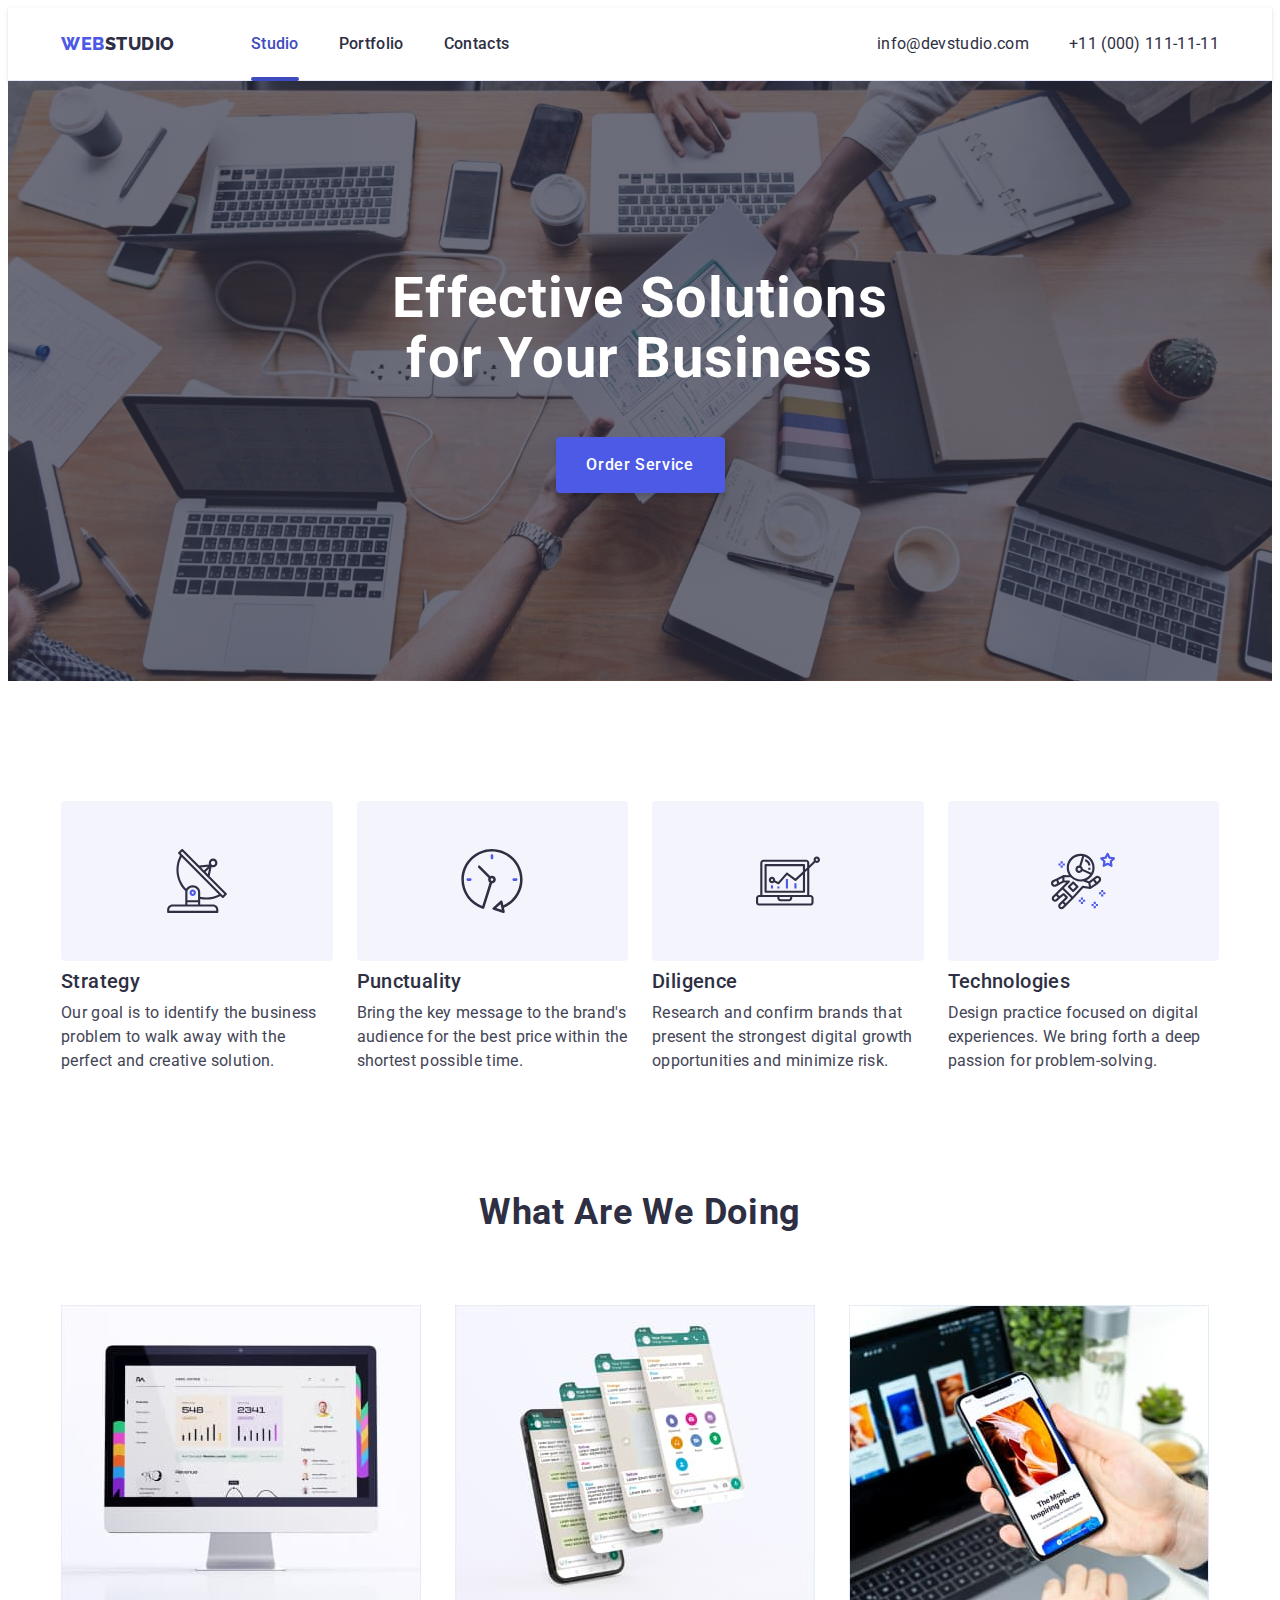
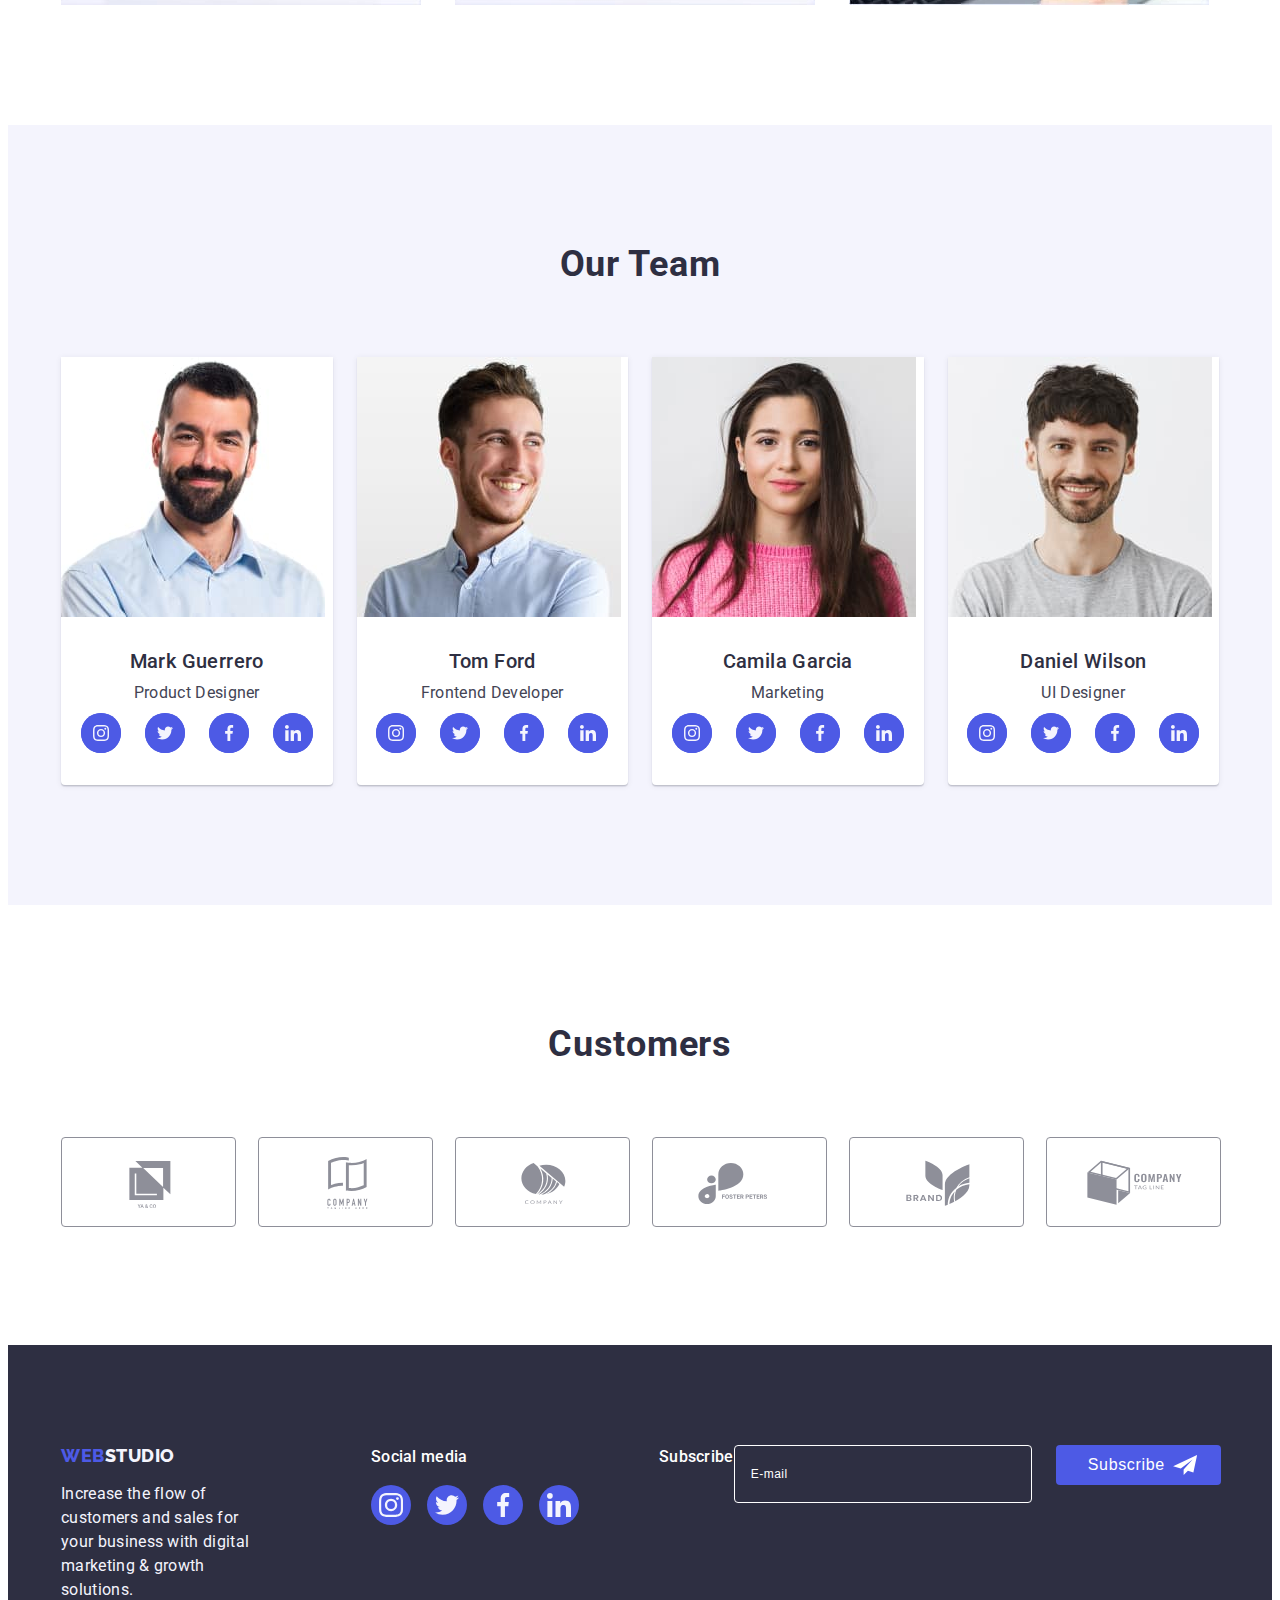
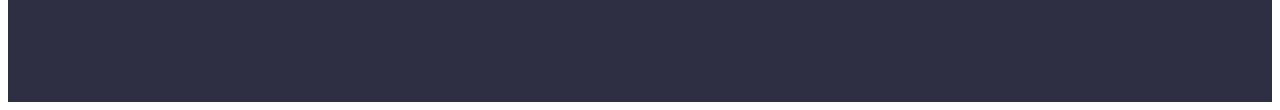
==== index.html @ 5b2fb9e5 "update" ====
<!DOCTYPE html>
<html lang="en">
  <head>
    <meta charset="UTF-8" />
    <meta http-equiv="X-UA-Compatible" content="IE=edge" />
    <meta name="viewport" content="width=device-width, initial-scale=1.0" />
    <link rel="preconnect" href="https://fonts.googleapis.com" />
    <link rel="preconnect" href="https://fonts.gstatic.com" crossorigin />
    <link
      href="https://fonts.googleapis.com/css2?family=Raleway:wght@800&family=Roboto:wght@400;500;700;900&display=swap"
      rel="stylesheet"
    />
    <title>Web Studio</title>
    <link
      rel="stylesheet"
      href="https://cdnjs.cloudflare.com/ajax/libs/modern-normalize/2.0.0/modern-normalize.min.css"
      integrity="sha512-4xo8blKMVCiXpTaLzQSLSw3KFOVPWhm/TRtuPVc4WG6kUgjH6J03IBuG7JZPkcWMxJ5huwaBpOpnwYElP/m6wg=="
      crossorigin="anonymous"
      referrerpolicy="no-referrer"
    />
    <link rel="stylesheet" href="./css/styles.css" />
  </head>
  <body>
    <!-- header -->

    <header class="header">
      <div class="container header-container">
        <nav class="header-navigation">
          <a href="./index.html" class="logo link"
            >Web<span class="span-header">Studio</span></a
          >

          <ul class="header-menu list">
            <li class="header-menu-item">
              <a href="./index.html" class="header-menu-link link current"
                >Studio</a
              >
            </li>
            <li class="header-menu-item">
              <a href="./portfolio.html" class="header-menu-link link"
                >Portfolio</a
              >
            </li>
            <li class="header-menu-item">
              <a href="" class="header-menu-link link">Contacts</a>
            </li>
          </ul>
        </nav>
        <address class="header-address">
          <ul class="adress list">
            <li class="header-address-item">
              <a
                class="header-address-link link"
                href="mailto:info@devstudio.com"
                >info@devstudio.com</a
              >
            </li>
            <li class="header-address-item link">
              <a class="header-address-link link" href="tel:+110001111111"
                >+11 (000) 111-11-11</a
              >
            </li>
          </ul>
        </address>
      </div>
    </header>
    <main>
      <section id="studio" class="hero">
        <div class="container hero-container">
          <h1 class="hero-title">Effective Solutions for Your Business</h1>
          <button class="hero-button" type="button" data-modal-open>
            Order Service
          </button>
        </div>
      </section>
      <section class="descrip">
        <div class="container">
          <h2 class="visually-hidden">Benefits</h2>
          <ul class="descrip-list list">
            <li class="descrip-list-item">
              <div class="descrip-icon-background">
                <svg class="descrip-icon" width="64" height="64">
                  <use href="./images/icons.svg#icon-antenna"></use>
                </svg>
              </div>
              <h3 class="descrip-list-title">Strategy</h3>
              <p class="descrip-list-descrip">
                Our goal is to identify the business problem to walk away with
                the perfect and creative solution.
              </p>
            </li>
            <li class="descrip-list-item">
              <div class="descrip-icon-background">
                <svg class="descrip-icon" width="64" height="64">
                  <use href="./images/icons.svg#icon-clock"></use>
                </svg>
              </div>
              <h3 class="descrip-list-title">Punctuality</h3>
              <p class="descrip-list-descrip">
                Bring the key message to the brand's audience for the best price
                within the shortest possible time.
              </p>
            </li>
            <li class="descrip-list-item">
              <div class="descrip-icon-background">
                <svg class="descrip-icon" width="64" height="64">
                  <use href="./images/icons.svg#icon-diagram"></use>
                </svg>
              </div>
              <h3 class="descrip-list-title">Diligence</h3>
              <p class="descrip-list-descrip">
                Research and confirm brands that present the strongest digital
                growth opportunities and minimize risk.
              </p>
            </li>
            <li class="descrip-list-item">
              <div class="descrip-icon-background">
                <svg class="descrip-icon" width="64" height="64">
                  <use href="./images/icons.svg#icon-astronaut"></use>
                </svg>
              </div>
              <h3 class="descrip-list-title">Technologies</h3>
              <p class="descrip-list-descrip">
                Design practice focused on digital experiences. We bring forth a
                deep passion for problem-solving.
              </p>
            </li>
          </ul>
        </div>
      </section>

      <!--  main activity section 3-->

      <section class="main-activity">
        <div class="container activity-contatiner">
          <h2 class="section-title">What are we doing</h2>
          <ul class="main-activity-list list">
            <li class="main-activity-item">
              <img
                src="./images/img1.jpg"
                alt="desktop computer"
                width="360"
                height="300"
              />
            </li>
            <li class="main-activity-item">
              <img
                src="./images/img2.jpg"
                alt="smartphone"
                width="360"
                height="300"
              />
            </li>
            <li class="main-activity-item">
              <img
                src="./images/img3.jpg"
                alt="laptop and smartphone"
                width="360"
                height="300"
              />
            </li>
          </ul>
        </div>
      </section>

      <!-- team section 4 -->
      <section class="team">
        <div class="container">
          <h2 class="section-title">Our Team</h2>
          <ul class="team-list list">
            <li class="team-item">
              <img
                class="image"
                src="./images/guerrero.jpg"
                alt="Product Designer"
                width="264"
                height="260"
              />
              <div class="card">
                <h3 class="team-item-name">Mark Guerrero</h3>
                <p class="team-item-position">Product Designer</p>
                <ul class="team-social list">
                  <li class="team-social-icon">
                    <a href="" target="blank" class="team-social-link">
                      <svg class="social-icon-svg" width="16" height="16">
                        <use href="./images/icons.svg#icon-instagram-2"></use>
                      </svg>
                    </a>
                  </li>
                  <li class="team-social-icon">
                    <a href="" target="blank" class="team-social-link">
                      <svg class="social-icon-svg" width="16" height="16">
                        <use href="./images/icons.svg#icon-twitter-1"></use>
                      </svg>
                    </a>
                  </li>
                  <li class="team-social-icon">
                    <a href="" target="blank" class="team-social-link">
                      <svg class="social-icon-svg" width="16" height="16">
                        <use href="./images/icons.svg#icon-facebook-1"></use>
                      </svg>
                    </a>
                  </li>
                  <li class="team-social-icon">
                    <a href="" target="blank" class="team-social-link">
                      <svg class="social-icon-svg" width="16" height="16">
                        <use href="./images/icons.svg#icon-linkedin-1"></use>
                      </svg>
                    </a>
                  </li>
                </ul>
              </div>
            </li>
            <li class="team-item">
              <img
                src="./images/ford.jpg"
                alt="Frontend Developer"
                width="264"
                height="260"
              />
              <div class="card">
                <h3 class="team-item-name">Tom Ford</h3>
                <p class="team-item-position">Frontend Developer</p>
                <ul class="team-social list">
                  <li class="team-social-icon">
                    <a href="" target="blank" class="team-social-link">
                      <svg class="social-icon-svg" width="16" height="16">
                        <use href="./images/icons.svg#icon-instagram-2"></use>
                      </svg>
                    </a>
                  </li>
                  <li class="team-social-icon">
                    <a href="" target="blank" class="team-social-link">
                      <svg class="social-icon-svg" width="16" height="16">
                        <use href="./images/icons.svg#icon-twitter-1"></use>
                      </svg>
                    </a>
                  </li>
                  <li class="team-social-icon">
                    <a href="" target="blank" class="team-social-link">
                      <svg class="social-icon-svg" width="16" height="16">
                        <use href="./images/icons.svg#icon-facebook-1"></use>
                      </svg>
                    </a>
                  </li>
                  <li class="team-social-icon">
                    <a href="" target="blank" class="team-social-link">
                      <svg class="social-icon-svg" width="16" height="16">
                        <use href="./images/icons.svg#icon-linkedin-1"></use>
                      </svg>
                    </a>
                  </li>
                </ul>
              </div>
            </li>
            <li class="team-item">
              <img
                src="./images/garcia.jpg"
                alt="Marketing"
                width="264"
                height="260"
              />
              <div class="card">
                <h3 class="team-item-name">Camila Garcia</h3>
                <p class="team-item-position">Marketing</p>
                <ul class="team-social list">
                  <li class="team-social-icon">
                    <a href="" target="blank" class="team-social-link">
                      <svg class="social-icon-svg" width="16" height="16">
                        <use href="./images/icons.svg#icon-instagram-2"></use>
                      </svg>
                    </a>
                  </li>
                  <li class="team-social-icon">
                    <a href="" target="blank" class="team-social-link">
                      <svg class="social-icon-svg" width="16" height="16">
                        <use href="./images/icons.svg#icon-twitter-1"></use>
                      </svg>
                    </a>
                  </li>
                  <li class="team-social-icon">
                    <a href="" target="blank" class="team-social-link">
                      <svg class="social-icon-svg" width="16" height="16">
                        <use href="./images/icons.svg#icon-facebook-1"></use>
                      </svg>
                    </a>
                  </li>
                  <li class="team-social-icon">
                    <a href="" target="blank" class="team-social-link">
                      <svg class="social-icon-svg" width="16" height="16">
                        <use href="./images/icons.svg#icon-linkedin-1"></use>
                      </svg>
                    </a>
                  </li>
                </ul>
              </div>
            </li>
            <li class="team-item">
              <img
                src="./images/wilson.jpg"
                alt="UI Designer"
                width="264"
                height="260"
              />
              <div class="card">
                <h3 class="team-item-name">Daniel Wilson</h3>
                <p class="team-item-position">UI Designer</p>
                <ul class="team-social list">
                  <li class="team-social-icon">
                    <a href="" target="blank" class="team-social-link">
                      <svg class="social-icon-svg" width="16" height="16">
                        <use href="./images/icons.svg#icon-instagram-2"></use>
                      </svg>
                    </a>
                  </li>
                  <li class="team-social-icon">
                    <a href="" target="blank" class="team-social-link">
                      <svg class="social-icon-svg" width="16" height="16">
                        <use href="./images/icons.svg#icon-twitter-1"></use>
                      </svg>
                    </a>
                  </li>
                  <li class="team-social-icon">
                    <a href="" target="blank" class="team-social-link">
                      <svg class="social-icon-svg" width="16" height="16">
                        <use href="./images/icons.svg#icon-facebook-1"></use>
                      </svg>
                    </a>
                  </li>
                  <li class="team-social-icon">
                    <a href="" target="blank" class="team-social-link">
                      <svg class="social-icon-svg" width="16" height="16">
                        <use href="./images/icons.svg#icon-linkedin-1"></use>
                      </svg>
                    </a>
                  </li>
                </ul>
              </div>
            </li>
          </ul>
        </div>
      </section>

      <!-- section 5 custumers -->

      <section class="custumers">
        <div class="container">
          <h2 class="section-title">Customers</h2>
          <ul class="custumer-list list">
            <li class="custumer-list-item">
              <a href="" target="blank" class="custumer-link">
                <svg class="custumer-icon" width="104" height="56">
                  <use href="./images/icons.svg#icon-Logo"></use>
                </svg>
              </a>
            </li>
            <li class="custumer-list-item">
              <a href="" target="blank" class="custumer-link">
                <svg class="custumer-icon" width="104" height="56">
                  <use href="./images/icons.svg#icon-Logo1"></use>
                </svg>
              </a>
            </li>
            <li class="custumer-list-item">
              <a href="" target="blank" class="custumer-link">
                <svg class="custumer-icon" width="104" height="56">
                  <use href="./images/icons.svg#icon-Logo2"></use>
                </svg>
              </a>
            </li>
            <li class="custumer-list-item">
              <a href="" target="blank" class="custumer-link">
                <svg class="custumer-icon" width="104" height="56">
                  <use href="./images/icons.svg#icon-Logo3"></use>
                </svg>
              </a>
            </li>
            <li class="custumer-list-item">
              <a href="" target="blank" class="custumer-link">
                <svg class="custumer-icon" width="104" height="56">
                  <use href="./images/icons.svg#icon-Logo4"></use>
                </svg>
              </a>
            </li>
            <li class="custumer-list-item">
              <a href="" target="blank" class="custumer-link">
                <svg class="custumer-icon" width="104" height="56">
                  <use href="./images/icons.svg#icon-Logo5"></use>
                </svg>
              </a>
            </li>
          </ul>
        </div>
      </section>
    </main>

    <!-- footer  -->

    <footer class="footer">
      <div class="container footer-txt-container">
        <div class="footer-logo-box">
          <a href="./index.html" class="logo footer-logo link"
            >Web<span class="span-footer">Studio</span></a
          >
          <p class="footer-txt">
            Increase the flow of customers and sales for your business with
            digital marketing & growth solutions.
          </p>
        </div>
        <div class="social-container">
          <p class="footer-media-title">Social media</p>
          <ul class="footer-social list">
            <li class="footer-social-icon">
              <a href="" target="blank" class="footer-social-link">
                <svg class="footer-icon-svg" width="24" height="24">
                  <use href="./images/icons.svg#icon-instagram-2"></use>
                </svg>
              </a>
            </li>

            <li class="footer-social-icon">
              <a href="" target="blank" class="footer-social-link">
                <svg class="footer-icon-svg" width="24" height="24">
                  <use href="./images/icons.svg#icon-twitter-1"></use>
                </svg>
              </a>
            </li>
            <li class="footer-social-icon">
              <a href="" target="blank" class="footer-social-link">
                <svg class="footer-icon-svg" width="24" height="24">
                  <use href="./images/icons.svg#icon-facebook-1"></use>
                </svg>
              </a>
            </li>
            <li class="footer-social-icon">
              <a href="" target="blank" class="footer-social-link">
                <svg class="footer-icon-svg" width="24" height="24">
                  <use href="./images/icons.svg#icon-linkedin-1"></use>
                </svg>
              </a>
            </li>
          </ul>
        </div>
        <form class="footer-form">
          <p class="footer-input-name">Subscribe</p>
          <label for="footer-email" area-label="foote email"></label>
          <input
            type="email"
            name="footer-email"
            id="footer-email"
            placeholder="E-mail"
            class="footer-input"
          />
          <button type="submit" class="footer-button">
            Subscribe<svg class="footer-send" width="24" height="20">
              <use href="./images/icons.svg#icon-icon-send"></use>
            </svg>
          </button>
        </form>
      </div>
    </footer>

    <!-- modal -->

    <div class="backdrop is-hidden" data-modal>
      <div class="modal">
        <button type="button" class="modal-btn" data-modal-close>
          <svg class="modal-close" width="8" height="8">
            <use href="./images/icons.svg#icon-close-black-18dp-2-1"></use>
          </svg>
        </button>
        <p class="modal-title">Leave your contacts and we will call you back</p>
        <form class="modal-form">
          <div class="modal-field">
            <label for="user-name" class="modal-label">Name</label>
            <div class="input-wrap">
              <input
                type="text"
                name="user-name"
                id="user-name"
                class="modal-input"
              />
              <svg class="input-icon" width="12" height="12">
                <use href="./images/icons.svg#icon-Vector"></use>
              </svg>
            </div>
          </div>
          <div class="modal-field">
            <label for="user-tel" class="modal-label">Phone</label>
            <div class="input-wrap">
              <input
                type="tel"
                name="user-tel"
                id="user-tel"
                class="modal-input"
              />
              <svg class="input-icon" width="12" height="12">
                <use href="./images/icons.svg#icon-Vector-1"></use>
              </svg>
            </div>
          </div>
          <div class="modal-field">
            <label for="user-email" class="modal-label">Email</label>
            <div class="input-wrap">
              <input
                type="email"
                name="user-email"
                id="user-email"
                class="modal-input"
              />
              <svg class="input-icon" width="12" height="12">
                <use href="./images/icons.svg#icon-Vector-2"></use>
              </svg>
            </div>
          </div>
          <div class="modal-field">
            <textarea
              name="modal-text"
              id=""
              placeholder="Text input"
              class="modal-text"
            ></textarea>
          </div>
          <div class="modal-field">
            <input
              type="checkbox"
              name="policy"
              id="policy"
              class="input-check visually-hidden"
              value="true"
            />
            <label for="policy" class="check-txt"
              ><span>
                <svg class="check-icon" width="10" height="8">
                  <use href="./images/icons.svg#icon-checkmark"></use>
                </svg>
              </span>
              I accept the terms and conditions of the
              <a href="">Privacy Policy</a>
            </label>
          </div>
        </form>
        <button type="submit" class="modal-send">Send</button>
      </div>
    </div>
    <script src="./js/modal.js"></script>
  </body>
</html>
---- css/styles.css ----
:root {
  --brand-color: #4d5ae5;
  --main-color: #434455;
  --hover-color: #404bbf;
  --headings-color: #2e2f42;
  --background-color: #ffffff;
  --cloud-color: #f4f4fd;
  --helper-text: #8e8f99;
}
body {
  font-family: "Roboto", sans-serif;
  color: #434455;
  background-color: var(--background-color);
}
p,
h1,
h2,
h3,
h4,
h5,
h6 {
  margin-top: 0%;
  margin-bottom: 0%;
}
img {
  display: block;
  max-width: 100%;
  height: auto;
}

.link {
  text-decoration: none;
  display: block;
}
.list {
  list-style: none;
  margin-top: 0%;
  margin-bottom: 0;
  padding-left: 0%;
}

.container {
  width: 100%;
  max-width: 1158px;
  padding: 0 15px;
  margin: 0 auto;
  margin-left: auto;
  margin-right: auto;
}
.visually-hidden {
  position: absolute;
  width: 1px;
  height: 1px;
  margin: -1px;
  border: 0;
  padding: 0;
  white-space: nowrap;
  clip-path: inset(100%);
  clip: rect(0 0 0 0);
  overflow: hidden;
}

/* -----header----------- */

.header {
  border-bottom: 1px solid #e7e9fc;
  box-shadow: 0px 2px 1px rgba(46, 47, 66, 0.08),
    0px 1px 1px rgba(46, 47, 66, 0.16), 0px 1px 6px rgba(46, 47, 66, 0.08);
}

.header-container {
  display: flex;
  align-items: center;
}
.header-navigation {
  display: flex;
  align-items: center;
  flex-grow: 1;
}

.logo {
  font-family: "Raleway", sans-serif;
  font-weight: 800;
  font-size: 18px;
  line-height: 1.17;
  letter-spacing: 0.03em;
  color: #4d5ae5;
  text-transform: uppercase;
  display: flex;
  align-items: center;
  margin-right: 76px;
}

.span-header {
  color: var(--headings-color);
}

.header-menu {
  display: flex;
  gap: 40px;
}

.header-menu-link {
  position: relative;
  font-weight: 500;
  font-size: 16px;
  line-height: 1.5;
  letter-spacing: 0.02em;
  color: #2e2f42;
  padding-top: 24px;
  padding-bottom: 24px;
  transition-property: color;
  transition-duration: 250ms;
  transition-timing-function: cubic-bezier(0.4, 0, 0.2, 1);
}

.header-menu-link:hover,
.header-menu-link:focus,
.header-menu-link:active {
  color: #404bbf;
}

.header-address-link:hover,
.header-address-link:active,
.header-address-link:focus {
  color: #404bbf;
}
.current {
  color: #404bbf;
}

.current::after {
  position: absolute;
  content: "";
  display: block;
  background-color: #404bbf;
  width: 100%;
  height: 4px;
  border-radius: 2px;
  bottom: -1px;
  left: 0;
}
.adress {
  display: flex;
  margin-left: auto;
  gap: 40px;
}

.header-address-item {
}

.header-address-link {
  font-size: 16px;
  line-height: 1.5;
  letter-spacing: 0.02em;
  color: #2e2f42;
  transition: color 250ms linear;
  transition-timing-function: cubic-bezier(0.4, 0, 0.2, 1);
}
.header-address {
  font-style: normal;
}
/*---------hero--------*/

.hero {
  max-width: 1440px;
  background-color: #2e2f42;
  padding-top: 188px;
  padding-bottom: 188px;
  background-image: linear-gradient(
      rgba(46, 47, 66, 0.7),
      rgba(46, 47, 66, 0.7)
    ),
    url(../images/people-office1.jpg);
  background-repeat: no-repeat;
  background-position: center;
  background-size: cover;
}
.hero-title {
  font-size: 56px;
  line-height: 60px;
  line-height: 1.07;
  letter-spacing: 0.02em;
  color: #ffffff;
  text-align: center;
  margin-left: auto;
  margin-right: auto;
  margin-bottom: 48px;
  max-width: 496px;
}
.hero-button {
  min-width: 169px;
  height: 56px;
  font-family: inherit;
  background-color: #4d5ae5;
  font-weight: 500;
  font-size: 16px;
  line-height: 1.5;
  letter-spacing: 0.04em;
  cursor: pointer;
  color: #ffffff;
  margin-left: auto;
  margin-right: auto;
  box-shadow: 0px 4px 4px rgba(0, 0, 0, 0.15);
  border-radius: 4px;
  border: none;
  display: block;
  margin: 0 auto;
  transition: background-color 250ms cubic-bezier(0.4, 0, 0.2, 1);
}
.hero-button:hover,
.hero-button:focus {
  background-color: #404bbf;
}
/*---------descrip section------*/
.descrip {
  background-color: #ffffff;
  padding: 120px 0;
}
.descrip-icon-background {
  display: flex;
  justify-content: center;
  align-items: center;
  height: 112px;
  background-color: #f4f4fd;
  padding: 24px 100px;
  margin-bottom: 8px;
  border-radius: 4px;
}
.descrip-icon {
  color: currentColor;
}
.descrip-list-item {
  width: calc((100% - 72px) / 4);
}
.descrip-list {
  display: flex;
  align-items: center;
  gap: 24px;
}
.descrip-list-title {
  font-weight: 500;
  font-size: 20px;
  line-height: 1.2;
  letter-spacing: 0.02em;
  color: var(--headings-color);
  margin-bottom: 8px;
}
.descrip-list-descrip {
  font-size: 16px;
  line-height: 1.5;
  letter-spacing: 0.02em;
}
/*-------main activity section------*/

.main-activity {
  background-color: #ffffff;
  padding-bottom: 120px;
}

.main-activity-list {
  display: flex;
  gap: 24px;
}
.main-activity-item {
  width: calc((100% - 48px) / 3);
}

.section-title {
  font-size: 36px;
  line-height: 1.11;
  letter-spacing: 0.02em;
  text-transform: capitalize;
  color: #2e2f42;
  text-align: center;
  margin-bottom: 72px;
}
/*-----team-------*/

.team {
  background-color: #f4f4fd;
  padding-top: 120px;
  padding-bottom: 120px;
}

.team-list {
  display: flex;
  gap: 24px;
}

.section-title {
  margin-bottom: 72px;
}
.team-item {
  width: calc((100% - 72px) / 4);
  background-color: #ffffff;
  box-shadow: 0px 1px 6px rgba(46, 47, 66, 0.08),
    0px 1px 1px rgba(46, 47, 66, 0.16), 0px 2px 1px rgba(46, 47, 66, 0.08);
  border-radius: 0px 0px 4px 4px;
}
.card {
  padding: 32px 0;
}
.team-item-name {
  font-weight: 500;
  font-size: 20px;
  line-height: 1.2;
  letter-spacing: 0.02em;
  color: #2e2f42;
  margin-bottom: 8px;
  text-align: center;
}
.team-item-position {
  font-size: 16px;
  line-height: 1.5;
  letter-spacing: 0.02em;
  text-align: center;
  margin-bottom: 8px;
}

.team-social {
  display: flex;
  justify-content: center;
  align-items: center;
  gap: 24px;
}

.team-social-icon {
  width: 40px;
  height: 40px;
  background-color: #4d5ae5;
  border-radius: 50%;
}
.team-social-link {
  width: 100%;
  height: 100%;
  background-color: var(--brand-color);
  border-radius: 50%;
  display: flex;
  align-items: center;
  justify-content: center;
  transition: background-color 250ms linear;
  transition-timing-function: cubic-bezier(0.4, 0, 0.2, 1);
}

.team-social-link:hover,
.team-social-link:focus {
  background-color: #404bbf;
}
.social-icon-svg {
  fill: #f4f4fd;
}
/* ---custumers--- */

.custumers {
  padding-top: 120px;
  padding-bottom: 120px;
}

.custumer-list {
  display: flex;
  gap: 24px;
  justify-content: center;
  align-items: center;
}
.custumer-list-item {
  width: calc((100% - 120px) / 6);
  height: 88px;
  transition: color 250ms linear;
  transition-timing-function: cubic-bezier(0.4, 0, 0.2, 1);
}
.custumer-link {
  width: 100%;
  height: 100%;
  border: 1px solid #8e8f99;
  border-radius: 4px;
  color: var(--helper-text);
  display: flex;
  align-items: center;
  justify-content: center;
  transition: border-color 250ms cubic-bezier(0.4, 0, 0.2, 1),
    color 250ms cubic-bezier(0.4, 0, 0.2, 1);
}
.custumer-link:hover,
.custumer-link:focus {
  color: #404bbf;
  border-color: #404bbf;
}
.custumer-link:hover .custumer-icon,
.custumer-link:focus .custumer-icon {
  fill: #404bbf;
  border-color: #404bbf;
}
.custumer-icon {
  fill: currentColor;
  transition: color 250ms linear;
  transition-timing-function: cubic-bezier(0.4, 0, 0.2, 1);
}

/*------footer-------*/

.footer {
  background-color: #2e2f42;
  padding-top: 100px;
  padding-bottom: 100px;
}
.footer-txt-container {
  display: flex;
  justify-content: space-between;
  align-items: baseline;
}
.footer-logo-box {
  margin-right: 120px;
}
.footer-logo {
  display: inline-block;
  margin-bottom: 16px;
}
.span-footer {
  color: #f4f4fd;
}
.footer-txt {
  max-width: 264px;
  font-size: 16px;
  line-height: 1.5;
  letter-spacing: 0.02em;
  color: #f4f4fd;
}

.footer-media-title {
  font-weight: 500;
  font-size: 16px;
  line-height: 1.5;
  letter-spacing: 0.02em;
  color: #ffffff;
  margin-bottom: 16px;
}
.footer-social {
  display: flex;
  justify-content: center;
  align-items: center;
  gap: 16px;
  margin-right: 80px;
}

.footer-social-icon {
  width: 40px;
  height: 40px;
}
.footer-social-link {
  width: 100%;
  height: 100%;
  background-color: var(--brand-color);
  border-radius: 50%;
  display: flex;
  align-items: center;
  justify-content: center;
  transition: background-color 250ms cubic-bezier(0.4, 0, 0.2, 1);
}
.footer-social-link:hover,
.footer-social-link:focus {
  background-color: #31d0aa;
}
.footer-icon-svg {
  fill: var(--cloud-color);
}
.footer-input-name {
  font-weight: 500;
  font-size: 16px;
  line-height: 1.5;
  letter-spacing: 0.02em;
  color: #ffffff;
  margin-bottom: 16px;
}
.footer-form {
  display: flex;
}
.footer-input {
  width: 264px;
  height: 40px;
  border: 1px solid #ffffff;
  border-radius: 4px;
  background-color: transparent;
  color: #ffffff;
  margin-right: 24px;
  padding: 8px 16px;
}
.footer-input::placeholder {
  font-size: 12px;
  line-height: 2;
  letter-spacing: 0.04em;
  color: #ffffff;
}
.footer-button {
  width: 165px;
  height: 40px;
  font-weight: 500;
  font-size: 16px;
  line-height: 1.5;
  letter-spacing: 0.04em;
  color: #ffffff;
  background-color: #4d5ae5;
  border-radius: 4px;
  border: none;
  display: flex;
  justify-content: center;
  align-items: center;
  position: relative;
  gap: 24px;
}
.footer-send {
  fill: #ffffff;
  position: absolute;
  right: 24px;
  top: 50%;
  transform: translateY(-50%);
}
/*------portfolio-------*/

.main-portfolio {
  padding-top: 96px;
  padding-bottom: 120px;
}
.filters {
  display: flex;
  justify-content: center;
  margin-bottom: 72px;
  margin-left: auto;
  margin-right: auto;
  gap: 24px;
  transition-property: color, background-color, border;
  transition-duration: 600ms;
  transition-timing-function: cubic-bezier(0.4, 0, 0.2, 1);
}
.filters-button {
  font-family: "Roboto", sans-serif;
  font-weight: 500;
  font-size: 16px;
  line-height: 1.5;
  letter-spacing: 0.04em;
  color: #4d5ae5;
  background-color: #f4f4fd;
  cursor: pointer;
  border: 1px solid #e7e9fc;
  border-radius: 4px;
  display: block;
  padding: 12px 24px 12px 24px;
  transition: color 250ms cubic-bezier(0.4, 0, 0.2, 1),
    background-color 250ms cubic-bezier(0.4, 0, 0.2, 1),
    border-color 250ms cubic-bezier(0.4, 0, 0.2, 1),
    box-shadow 250ms cubic-bezier(0.4, 0, 0.2, 1);
}

.filters-button:hover,
.filters-button:focus {
  color: #ffffff;
  background-color: #404bbf;
  border: 1px solid transparent;
  box-shadow: 0px 3px 1px rgba(0, 0, 0, 0.1), 0px 2px 1px rgba(0, 0, 0, 0.08),
    0px 2px 2px rgba(0, 0, 0, 0.12);
}
.product {
  display: flex;
  flex-wrap: wrap;
  flex-direction: row;
  justify-content: center;
  padding: 0px;
  gap: 24px;
  row-gap: 48px;
}

.product-card {
  border-bottom: 1px solid #e7e9fc;
  border-left: 1px solid #e7e9fc;
  border-right: 1px solid #e7e9fc;
  padding: 32px 16px;
}
.product-item {
  width: calc((100% - 48px) / 3);
  background-color: #ffffff;
  transition-property: box-shadow;
  transition-duration: 250ms;
  transition-timing-function: cubic-bezier(0.4, 0, 0.2, 1);
}
.product-item-link {
  display: block;
  transition: box-shadow 250ms cubic-bezier(0.4, 0, 0.2, 1);
}
.product-item-link:hover,
.product-item-link:focus {
  box-shadow: 0px 1px 6px rgba(46, 47, 66, 0.08),
    0px 1px 1px rgba(46, 47, 66, 0.16), 0px 2px 1px rgba(46, 47, 66, 0.08);
  transform: translateY(0%);
}
.product-item-name {
  font-weight: 500;
  font-size: 20px;
  line-height: 1.2;
  letter-spacing: 0.02em;
  color: #2e2f42;
  margin-bottom: 8px;
}
.product-item-type {
  font-size: 16px;
  line-height: 1.5;
  letter-spacing: 0.02em;
  color: var(--main-color);
}
.product-overlay {
  position: relative;
  overflow: hidden;
}

.product-overlay-txt {
  position: absolute;
  font-size: 16px;
  line-height: 1.5;
  letter-spacing: 0.02em;
  color: #f4f4fd;
  background-color: #4d5ae5;
  top: 0;
  left: 0;
  width: 100%;
  height: 100%;
  padding: 40px 32px;
  transition-property: transform;
  transform: translateY(100%);
  transition: transform 250ms cubic-bezier(0.4, 0, 0.2, 1);
}
.product-item-link:hover .product-overlay-txt,
.product-item-link:focus .product-overlay-txt {
  transform: translateY(0%);
}

/* -------modal------- */

.backdrop {
  position: fixed;
  top: 0%;
  width: 100%;
  height: 100%;
  background: rgba(46, 47, 66, 0.4);
  transition: opacity 250ms cubic-bezier(0.4, 0, 0.2, 1),
    visibility 250ms cubic-bezier(0.4, 0, 0.2, 1);
}
.modal {
  position: absolute;
  top: 50%;
  left: 50%;
  width: 408px;
  min-height: 584px;
  background-color: #fcfcfc;
  border-radius: 4px;
  padding: 72px 24px 24px 24px;
  transform: translate(-50%, -50%) scale(1);
  box-shadow: 0px 1px 1px rgba(0, 0, 0, 0.14), 0px 1px 3px rgba(0, 0, 0, 0.12),
    0px 2px 1px rgba(0, 0, 0, 0.2);
  transition: transform 250ms cubic-bezier(0.4, 0, 0.2, 1);
}
.backdrop.is-hidden .modal {
  transform: translate(-50%, -50%) scale(0);
}
.modal-btn {
  display: flex;
  justify-content: center;
  align-items: center;
  position: absolute;
  right: 24px;
  top: 24px;
  width: 24px;
  height: 24px;
  border-radius: 50%;
  color: #e7e9fc;
  background-color: #e7e9fc;
  border: 1px solid rgba(0, 0, 0, 0.1);
  padding: 0;
  cursor: pointer;
  transition: background-color 250ms cubic-bezier(0.4, 0, 0.2, 1),
    border 250ms cubic-bezier(0.4, 0, 0.2, 1);
}
.modal-btn:hover,
.modal-btn:focus {
  background-color: #404bbf;
  border: none;
  color: #ffffff;
}
.modal-close {
  fill: #2e2f42;
  transition: fill 250ms cubic-bezier(0.4, 0, 0.2, 1);
}

.is-hidden {
  visibility: hidden;
  opacity: 0;
  pointer-events: none;
}

.modal-title {
  font-weight: 500;
  font-size: 16px;
  line-height: 1.5;
  text-align: center;
  letter-spacing: 0.02em;
  color: #2e2f42;
  margin-bottom: 16px;
}
.modal-form {
}
.modal-field {
  margin-bottom: 8px;
}
.input-wrap {
  position: relative;
}
.modal-input {
  width: 100%;
  height: 40px;
  border: 1px solid rgba(46, 47, 66, 0.4);
  border-radius: 4px;
  background-color: transparent;
  padding-left: 38px;
  padding-right: 16px;
  outline: transparent;
  transition: border-color 520ms cubic-bezier(0.4, 0, 0.2, 1);
}
.modal-input:focus {
  border-color: #4d5ae5;
}
.modal-input:focus + .input-icon {
  fill: #4d5ae5;
}
.modal-label {
  font-size: 12px;
  line-height: 1.17;
  letter-spacing: 0.04em;
  color: #8e8f99;
  margin-bottom: 4px;
}
.input-icon {
  fill: #2e2f42;
  position: absolute;
  left: 19px;
  top: 50%;
  transform: translateY(-50%);
  transition: fill 520ms cubic-bezier(0.4, 0, 0.2, 1);
}
.modal-text {
  width: 100%;
  height: 120px;
  border: 1px solid rgba(46, 47, 66, 0.4);
  border-radius: 4px;
  background-color: transparent;
  padding: 8px 16px;
  outline: transparent;
  transition: border-color 520ms cubic-bezier(0.4, 0, 0.2, 1);
  resize: none;
}
.modal-text:focus {
  border-color: #4d5ae5;
}
.modal-text::placeholder {
  font-size: 12px;
  line-height: 1.17;
  letter-spacing: 0.04em;
  color: rgba(46, 47, 66, 0.4);
}
.check-txt {
  font-size: 12px;
  line-height: 1.17;
  letter-spacing: 0.04em;
  color: #8e8f99;
  display: flex;
  align-items: center;
  margin-bottom: 24px;
}
.check-txt span {
  width: 16px;
  height: 16px;
  display: block;
  border: 1px solid rgba(46, 47, 66, 0.4);
  border-radius: 2px;
  margin-right: 8px;
  display: flex;
  align-items: center;
  justify-content: center;
  fill: transparent;
}
.check-txt a {
  color: #4d5ae5;
  text-decoration: underline;
}
.input-check:checked + .check-txt span {
  background-color: #404bbf;
  border: 1px solid #404bbf;
  fill: #f4f4fd;
}
.visually-hidden {
  position: absolute;
  width: 1px;
  height: 1px;
  margin: -1px;
  border: 0;
  padding: 0;
  white-space: nowrap;
  clip-path: inset(100%);
  clip: rect(0 0 0 0);
  overflow: hidden;
}
.modal-send {
  width: 169px;
  height: 56px;
  font-family: inherit;
  font-weight: 500;
  font-size: 16px;
  line-height: 1.5;
  letter-spacing: 0.04em;
  color: #ffffff;
  cursor: pointer;
  border-radius: 4px;
  border: none;
  background: #4d5ae5;
  box-shadow: 0px 4px 4px rgba(0, 0, 0, 0.15);
  padding: 16px 32px;
  display: block;
  margin: auto;
  transition: background-color 520ms cubic-bezier(0.4, 0, 0.2, 1);
}
.modal-send:hover,
.modal-send:focus {
  background-color: #404bbf;
}
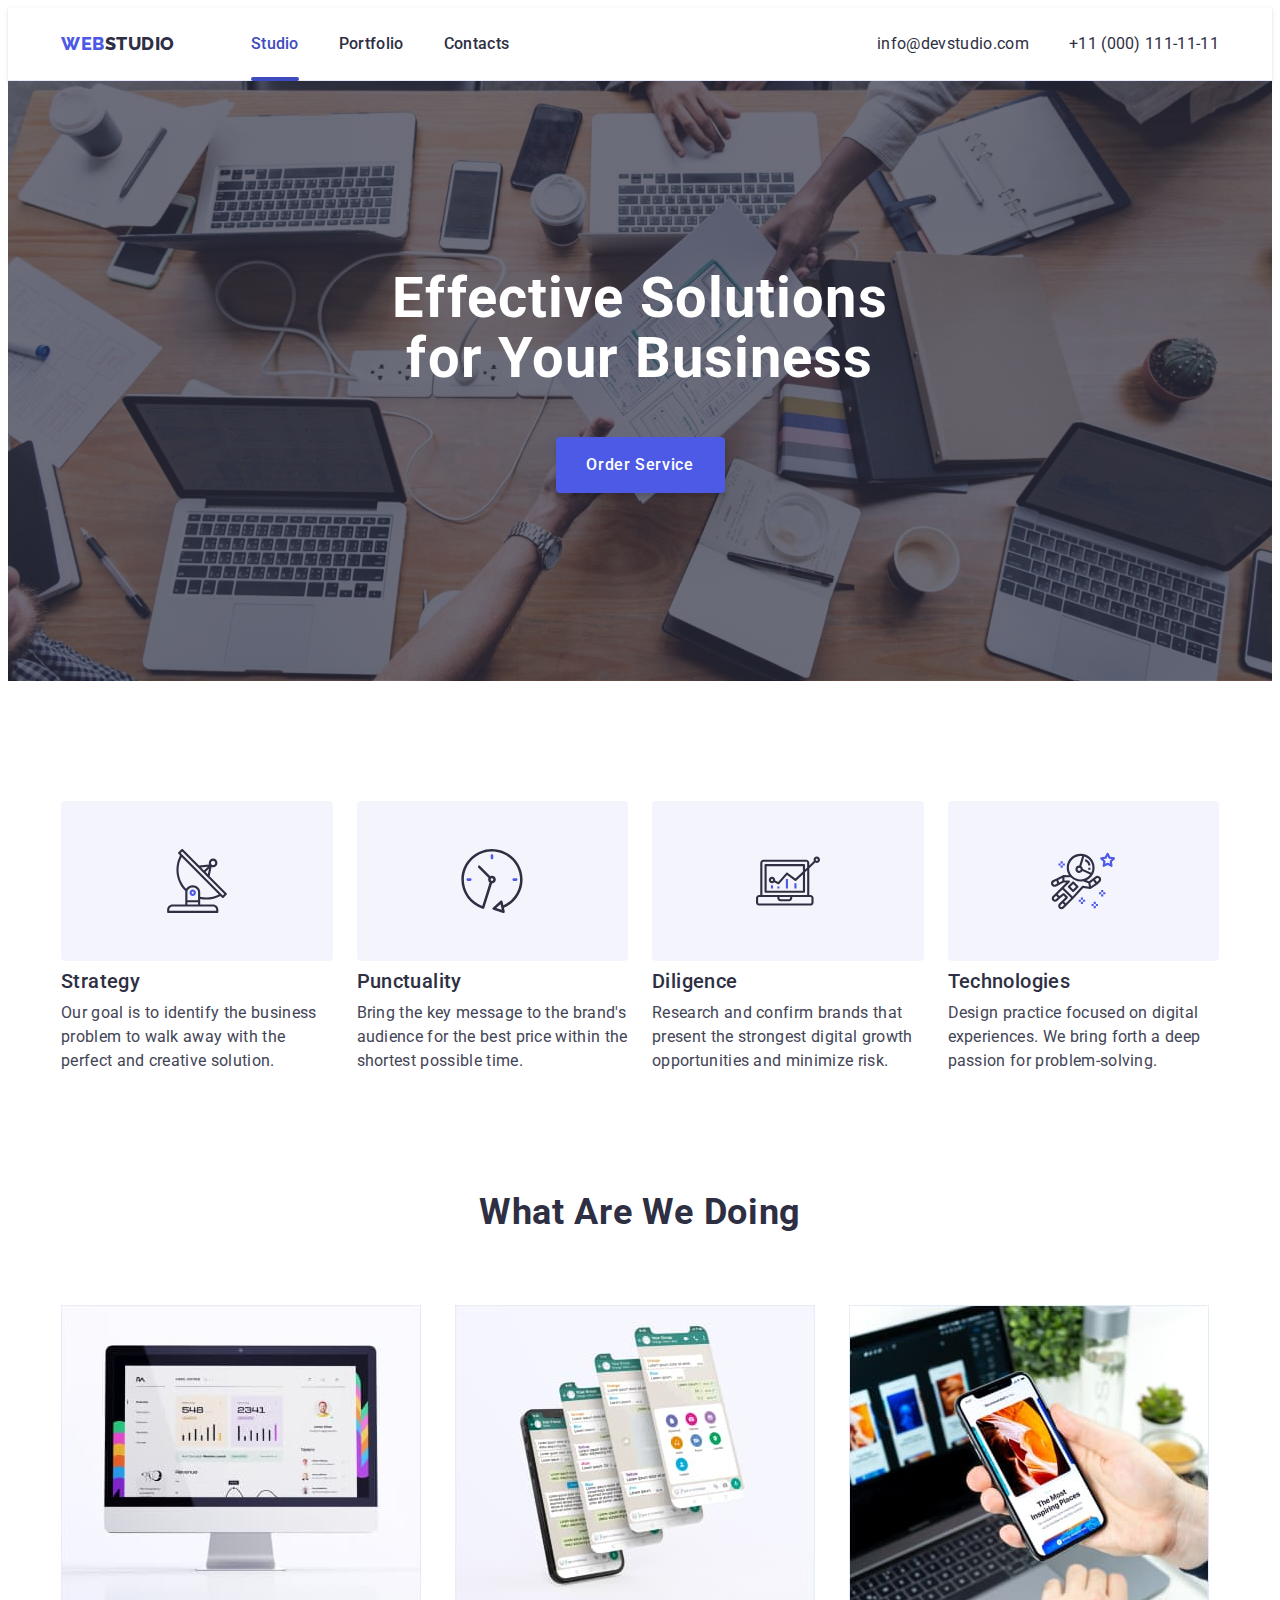
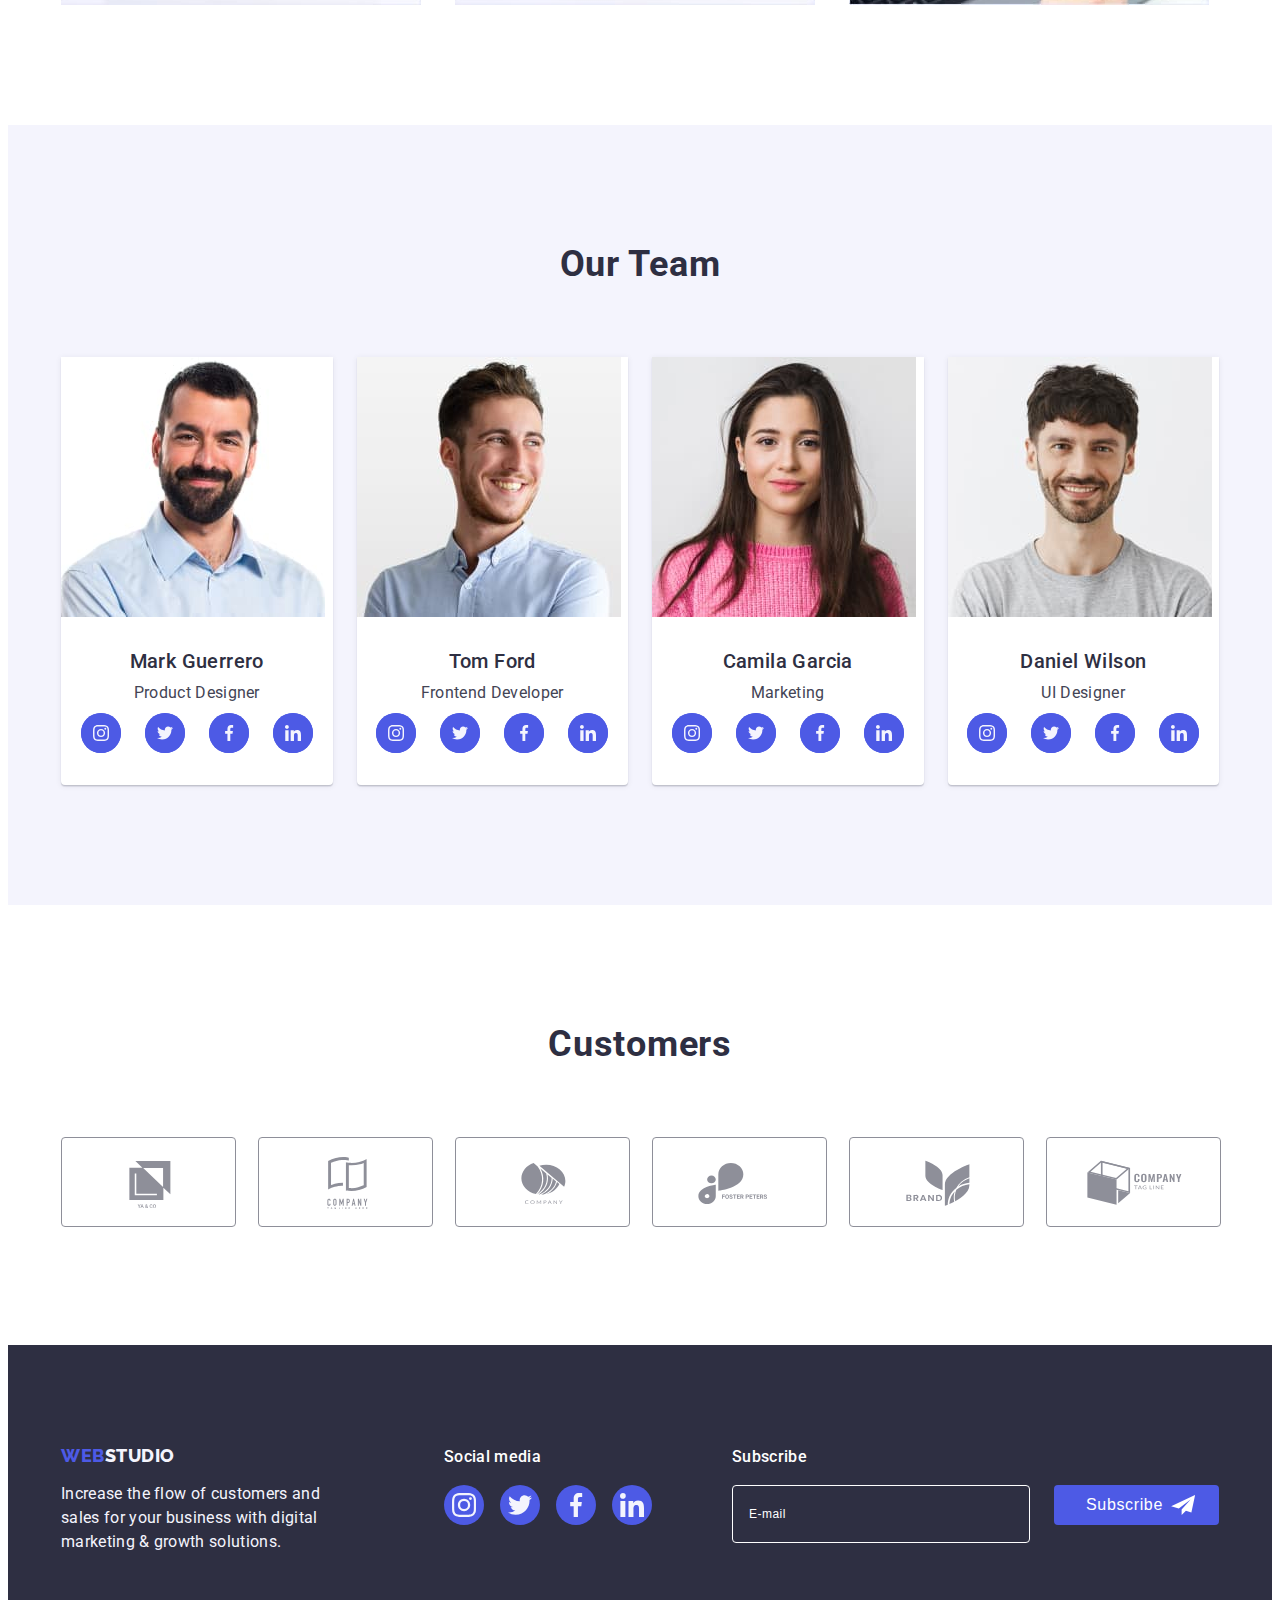
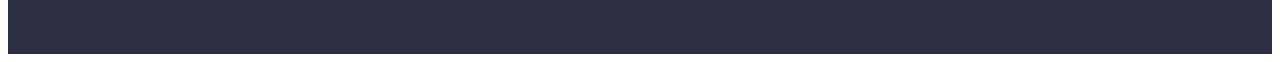
==== commit c54053e2: "updated" ====
--- a/index.html
+++ b/index.html
@@ -441,22 +441,24 @@
             </li>
           </ul>
         </div>
-        <form class="footer-form">
+        <div class="footer-subscribe-container">
           <p class="footer-input-name">Subscribe</p>
-          <label for="footer-email" area-label="foote email"></label>
-          <input
-            type="email"
-            name="footer-email"
-            id="footer-email"
-            placeholder="E-mail"
-            class="footer-input"
-          />
-          <button type="submit" class="footer-button">
-            Subscribe<svg class="footer-send" width="24" height="20">
-              <use href="./images/icons.svg#icon-icon-send"></use>
-            </svg>
-          </button>
-        </form>
+          <form class="footer-form">
+            <label for="footer-email">
+              <input
+                type="email"
+                name="footer-email"
+                id="footer-email"
+                placeholder="E-mail"
+                class="footer-input"
+            /></label>
+            <button type="submit" class="footer-button">
+              Subscribe<svg class="footer-send" width="24" height="20">
+                <use href="./images/icons.svg#icon-icon-send"></use>
+              </svg>
+            </button>
+          </form>
+        </div>
       </div>
     </footer>
 
@@ -516,7 +518,7 @@
           <div class="modal-field">
             <textarea
               name="modal-text"
-              id=""
+              id="modal-text"
               placeholder="Text input"
               class="modal-text"
             ></textarea>
--- a/css/styles.css
+++ b/css/styles.css
@@ -484,6 +484,11 @@
   color: #ffffff;
   margin-right: 24px;
   padding: 8px 16px;
+  outline: transparent;
+  transition: border-color 520ms cubic-bezier(0.4, 0, 0.2, 1);
+}
+.footer-input:focus {
+  border-color: #4d5ae5;
 }
 .footer-input::placeholder {
   font-size: 12px;
@@ -507,6 +512,12 @@
   align-items: center;
   position: relative;
   gap: 24px;
+  cursor: pointer;
+  transition: background-color 520ms cubic-bezier(0.4, 0, 0.2, 1);
+}
+.footer-button:hover,
+.footer-button:focus {
+  background-color: #404bbf;
 }
 .footer-send {
   fill: #ffffff;
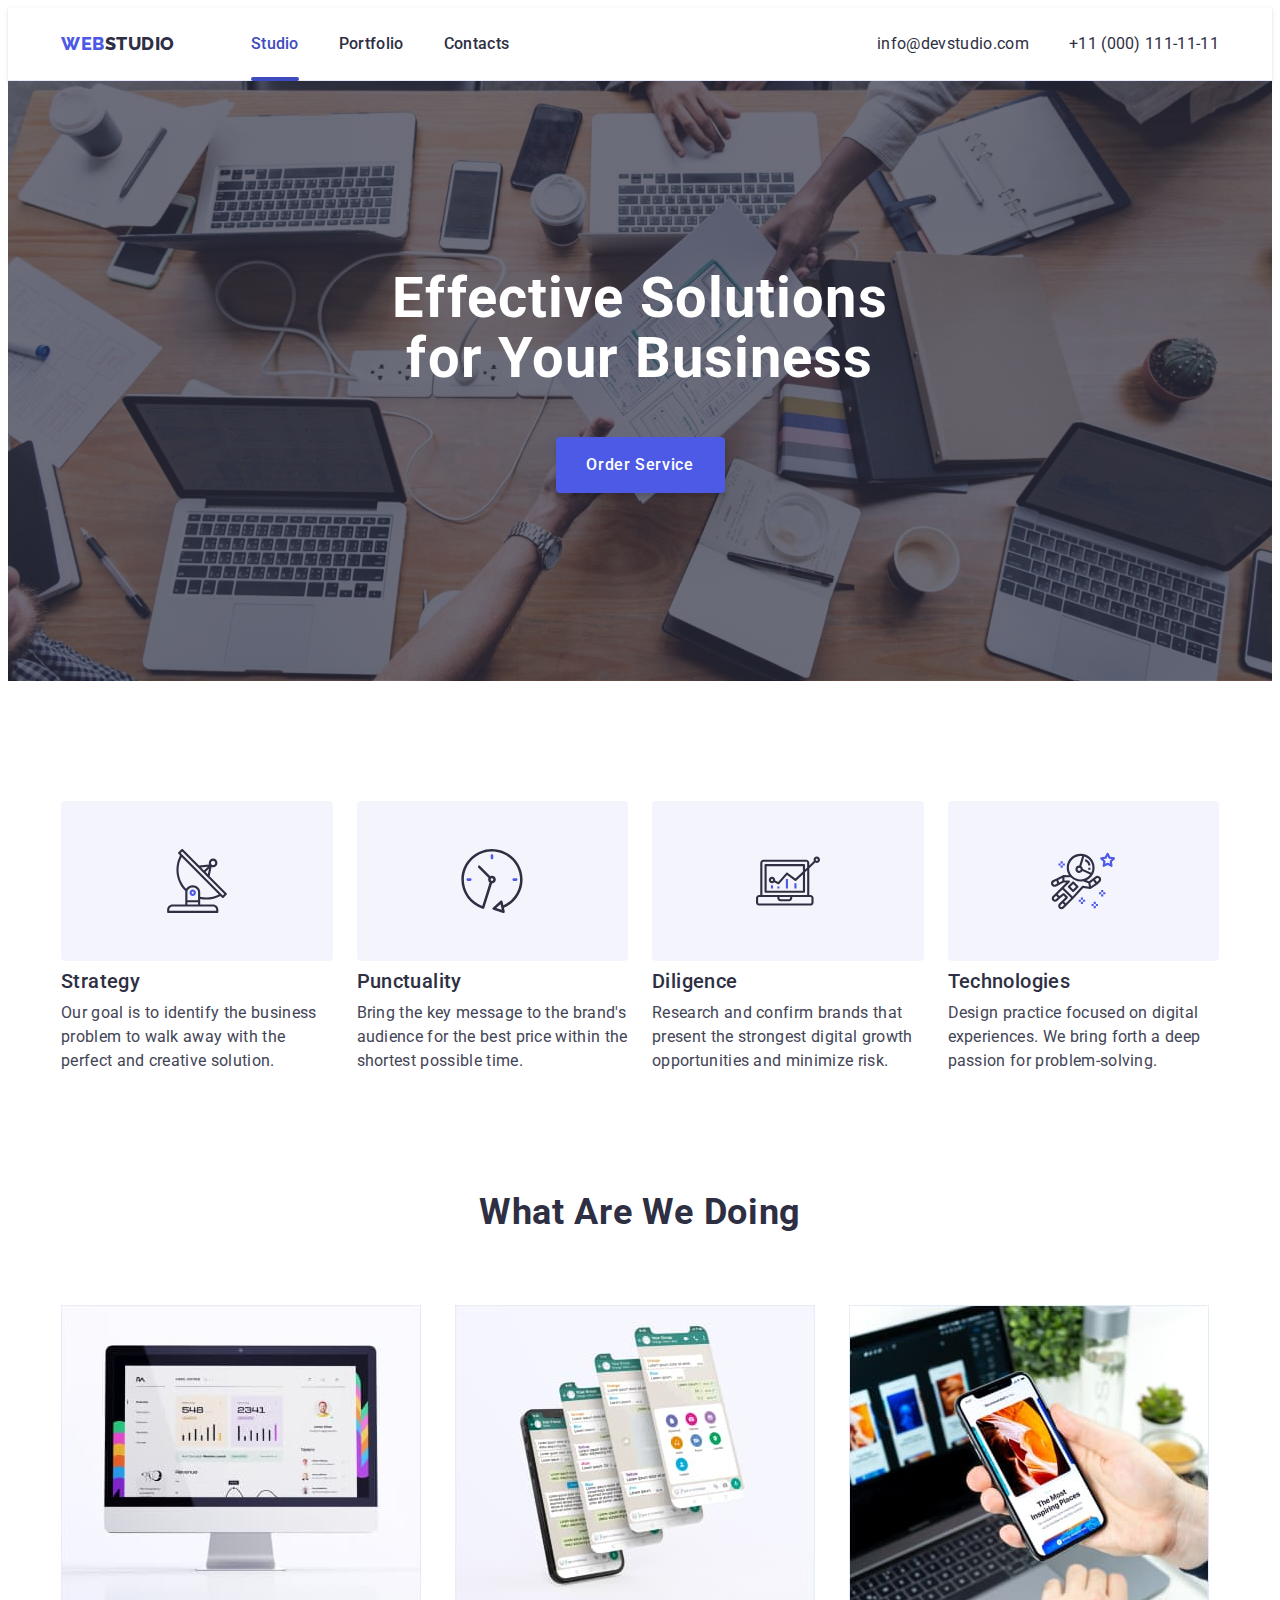
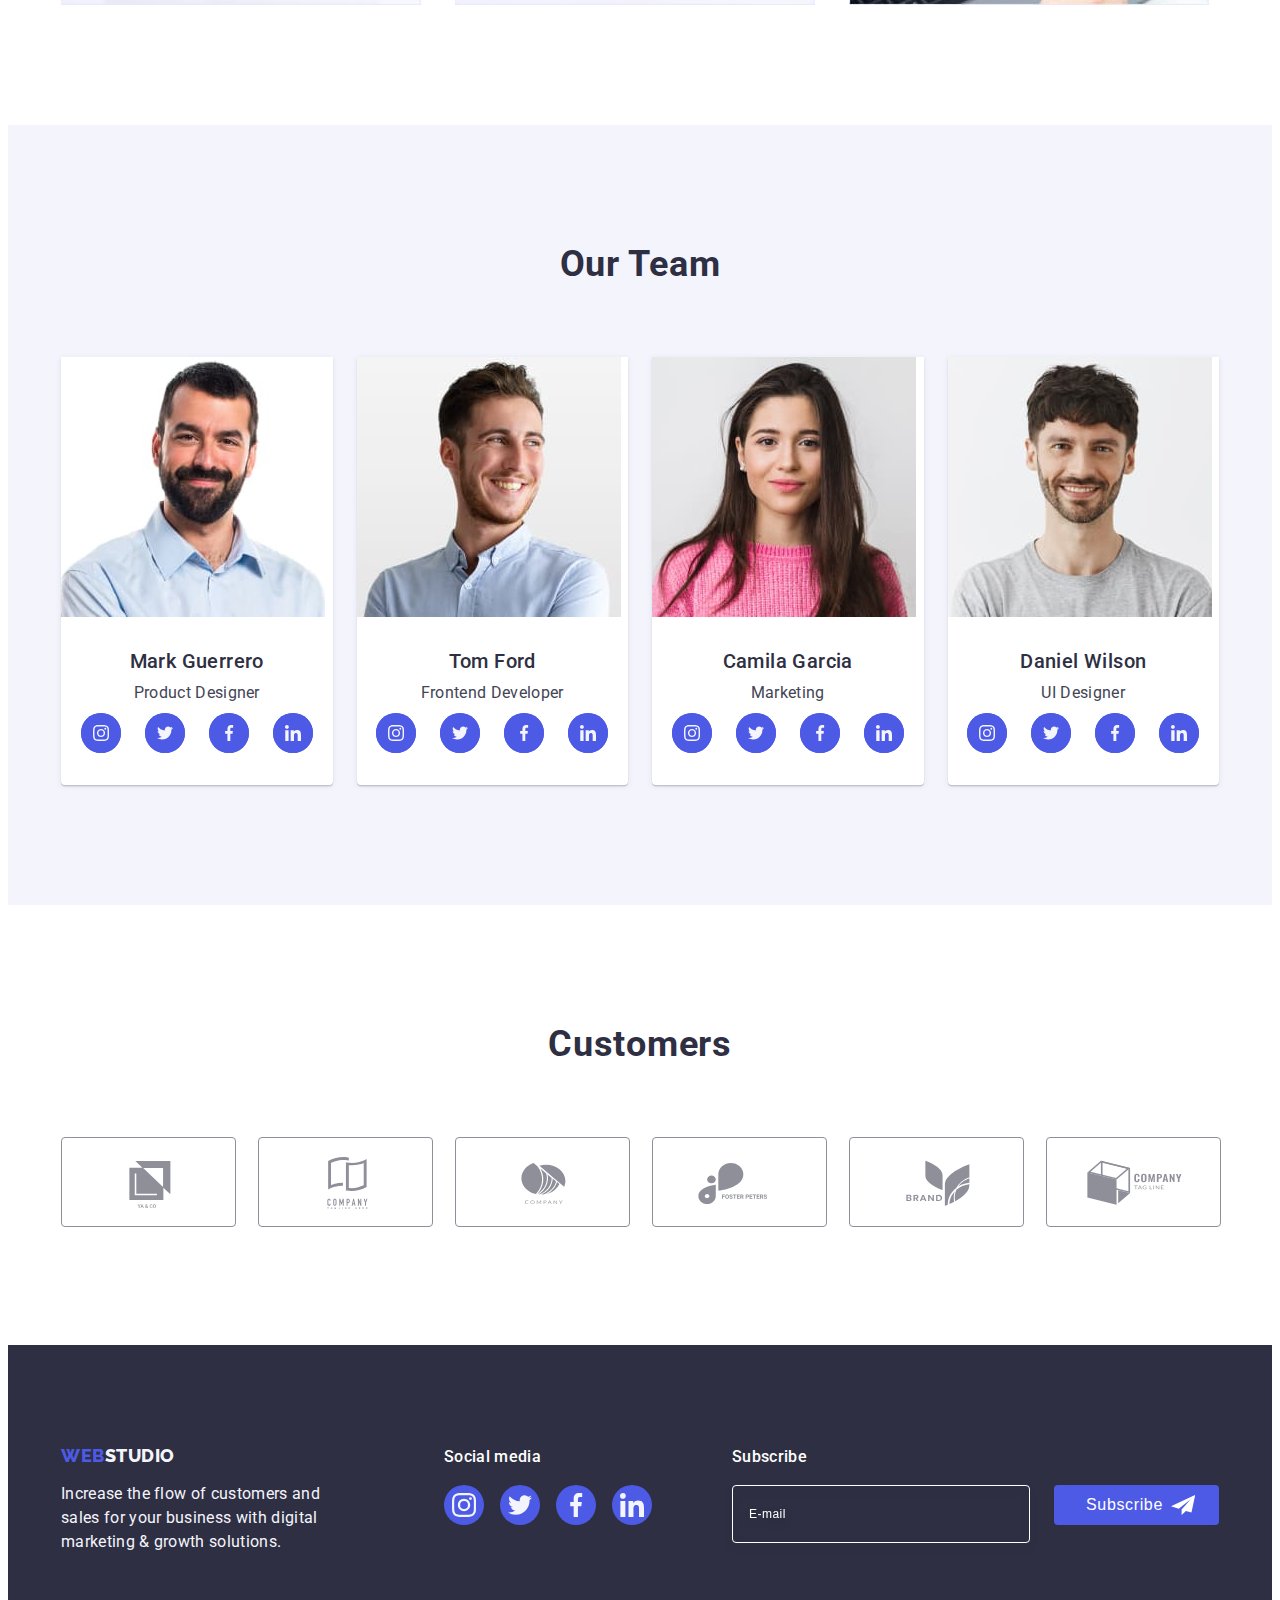
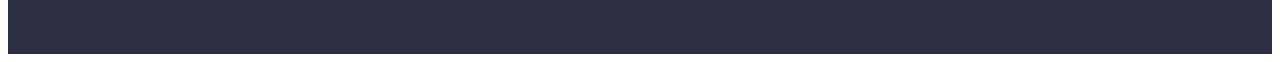
==== commit 20bd00df: "update" ====
--- a/index.html
+++ b/index.html
@@ -444,7 +444,7 @@
         <div class="footer-subscribe-container">
           <p class="footer-input-name">Subscribe</p>
           <form class="footer-form">
-            <label for="footer-email">
+            <label for="footer-email" class="footer-subscribe">
               <input
                 type="email"
                 name="footer-email"
@@ -453,7 +453,7 @@
                 class="footer-input"
             /></label>
             <button type="submit" class="footer-button">
-              Subscribe<svg class="footer-send" width="24" height="20">
+              Subscribe<svg class="footer-send" width="24" height="24">
                 <use href="./images/icons.svg#icon-icon-send"></use>
               </svg>
             </button>
@@ -482,7 +482,7 @@
                 id="user-name"
                 class="modal-input"
               />
-              <svg class="input-icon" width="12" height="12">
+              <svg class="input-icon" width="18" height="24">
                 <use href="./images/icons.svg#icon-Vector"></use>
               </svg>
             </div>
@@ -496,7 +496,7 @@
                 id="user-tel"
                 class="modal-input"
               />
-              <svg class="input-icon" width="12" height="12">
+              <svg class="input-icon" width="18" height="24">
                 <use href="./images/icons.svg#icon-Vector-1"></use>
               </svg>
             </div>
@@ -510,39 +510,40 @@
                 id="user-email"
                 class="modal-input"
               />
-              <svg class="input-icon" width="12" height="12">
+              <svg class="input-icon" width="18" height="24">
                 <use href="./images/icons.svg#icon-Vector-2"></use>
               </svg>
             </div>
           </div>
           <div class="modal-field">
+            <label for="user-comment" class="modal-label">Comment</label>
             <textarea
               name="modal-text"
-              id="modal-text"
+              id="user-comment"
               placeholder="Text input"
-              class="modal-text"
+              class="modal-comment"
             ></textarea>
           </div>
-          <div class="modal-field">
+          <div class="modal-check-container">
             <input
               type="checkbox"
-              name="policy"
-              id="policy"
+              name="user-privacy"
+              id="user-privacy"
               class="input-check visually-hidden"
               value="true"
             />
-            <label for="policy" class="check-txt"
-              ><span>
+            <label for="user-privacy" class="check-txt"
+              ><span class="modal-span">
                 <svg class="check-icon" width="10" height="8">
                   <use href="./images/icons.svg#icon-checkmark"></use>
                 </svg>
               </span>
               I accept the terms and conditions of the
-              <a href="">Privacy Policy</a>
+              <a href="" class="terems-link">Privacy Policy</a>
             </label>
           </div>
+          <button type="submit" class="modal-send">Send</button>
         </form>
-        <button type="submit" class="modal-send">Send</button>
       </div>
     </div>
     <script src="./js/modal.js"></script>
--- a/css/styles.css
+++ b/css/styles.css
@@ -474,6 +474,7 @@
 }
 .footer-form {
   display: flex;
+  gap: 24px;
 }
 .footer-input {
   width: 264px;
@@ -482,9 +483,12 @@
   border-radius: 4px;
   background-color: transparent;
   color: #ffffff;
-  margin-right: 24px;
+  font-size: 12px;
+  line-height: 1.5;
+  letter-spacing: 0.04em;
   padding: 8px 16px;
   outline: transparent;
+  filter: drop-shadow(0px 4px 4px rgba(0, 0, 0, 0.15));
   transition: border-color 520ms cubic-bezier(0.4, 0, 0.2, 1);
 }
 .footer-input:focus {
@@ -497,7 +501,7 @@
   color: #ffffff;
 }
 .footer-button {
-  width: 165px;
+  min-width: 165px;
   height: 40px;
   font-weight: 500;
   font-size: 16px;
@@ -525,6 +529,7 @@
   right: 24px;
   top: 50%;
   transform: translateY(-50%);
+  margin-left: 16px;
 }
 /*------portfolio-------*/
 
@@ -718,7 +723,7 @@
 .modal-form {
 }
 .modal-field {
-  margin-bottom: 8px;
+  margin-bottom: 16px;
 }
 .input-wrap {
   position: relative;
@@ -746,18 +751,23 @@
   letter-spacing: 0.04em;
   color: #8e8f99;
   margin-bottom: 4px;
+  display: block;
 }
 .input-icon {
   fill: #2e2f42;
   position: absolute;
-  left: 19px;
+  left: 16px;
   top: 50%;
   transform: translateY(-50%);
   transition: fill 520ms cubic-bezier(0.4, 0, 0.2, 1);
 }
-.modal-text {
+.modal-comment {
   width: 100%;
   height: 120px;
+  font-size: 12px;
+  line-height: 1.17;
+  letter-spacing: 0.04em;
+  color: rgba(46, 47, 66, 0.4);
   border: 1px solid rgba(46, 47, 66, 0.4);
   border-radius: 4px;
   background-color: transparent;
@@ -766,7 +776,7 @@
   transition: border-color 520ms cubic-bezier(0.4, 0, 0.2, 1);
   resize: none;
 }
-.modal-text:focus {
+.modal-comment:focus {
   border-color: #4d5ae5;
 }
 .modal-text::placeholder {
@@ -775,6 +785,9 @@
   letter-spacing: 0.04em;
   color: rgba(46, 47, 66, 0.4);
 }
+.modal-check-container {
+  margin-bottom: 24px;
+}
 .check-txt {
   font-size: 12px;
   line-height: 1.17;
@@ -784,17 +797,22 @@
   align-items: center;
   margin-bottom: 24px;
 }
-.check-txt span {
+.modal-span {
+}
+.modal-span {
   width: 16px;
   height: 16px;
   display: block;
   border: 1px solid rgba(46, 47, 66, 0.4);
   border-radius: 2px;
   margin-right: 8px;
-  display: flex;
+  display: inline-flex;
   align-items: center;
   justify-content: center;
   fill: transparent;
+  transition: background-color 250ms cubic-bezier(0.4, 0, 0.2, 1),
+    border 250ms cubic-bezier(0.4, 0, 0.2, 1),
+    fill 250ms cubic-bezier(0.4, 0, 0.2, 1);
 }
 .check-txt a {
   color: #4d5ae5;
@@ -804,6 +822,7 @@
   background-color: #404bbf;
   border: 1px solid #404bbf;
   fill: #f4f4fd;
+  border: none;
 }
 .visually-hidden {
   position: absolute;
@@ -820,7 +839,7 @@
 .modal-send {
   width: 169px;
   height: 56px;
-  font-family: inherit;
+  font-family: Roboto;
   font-weight: 500;
   font-size: 16px;
   line-height: 1.5;
@@ -829,7 +848,7 @@
   cursor: pointer;
   border-radius: 4px;
   border: none;
-  background: #4d5ae5;
+  background-color: #4d5ae5;
   box-shadow: 0px 4px 4px rgba(0, 0, 0, 0.15);
   padding: 16px 32px;
   display: block;
